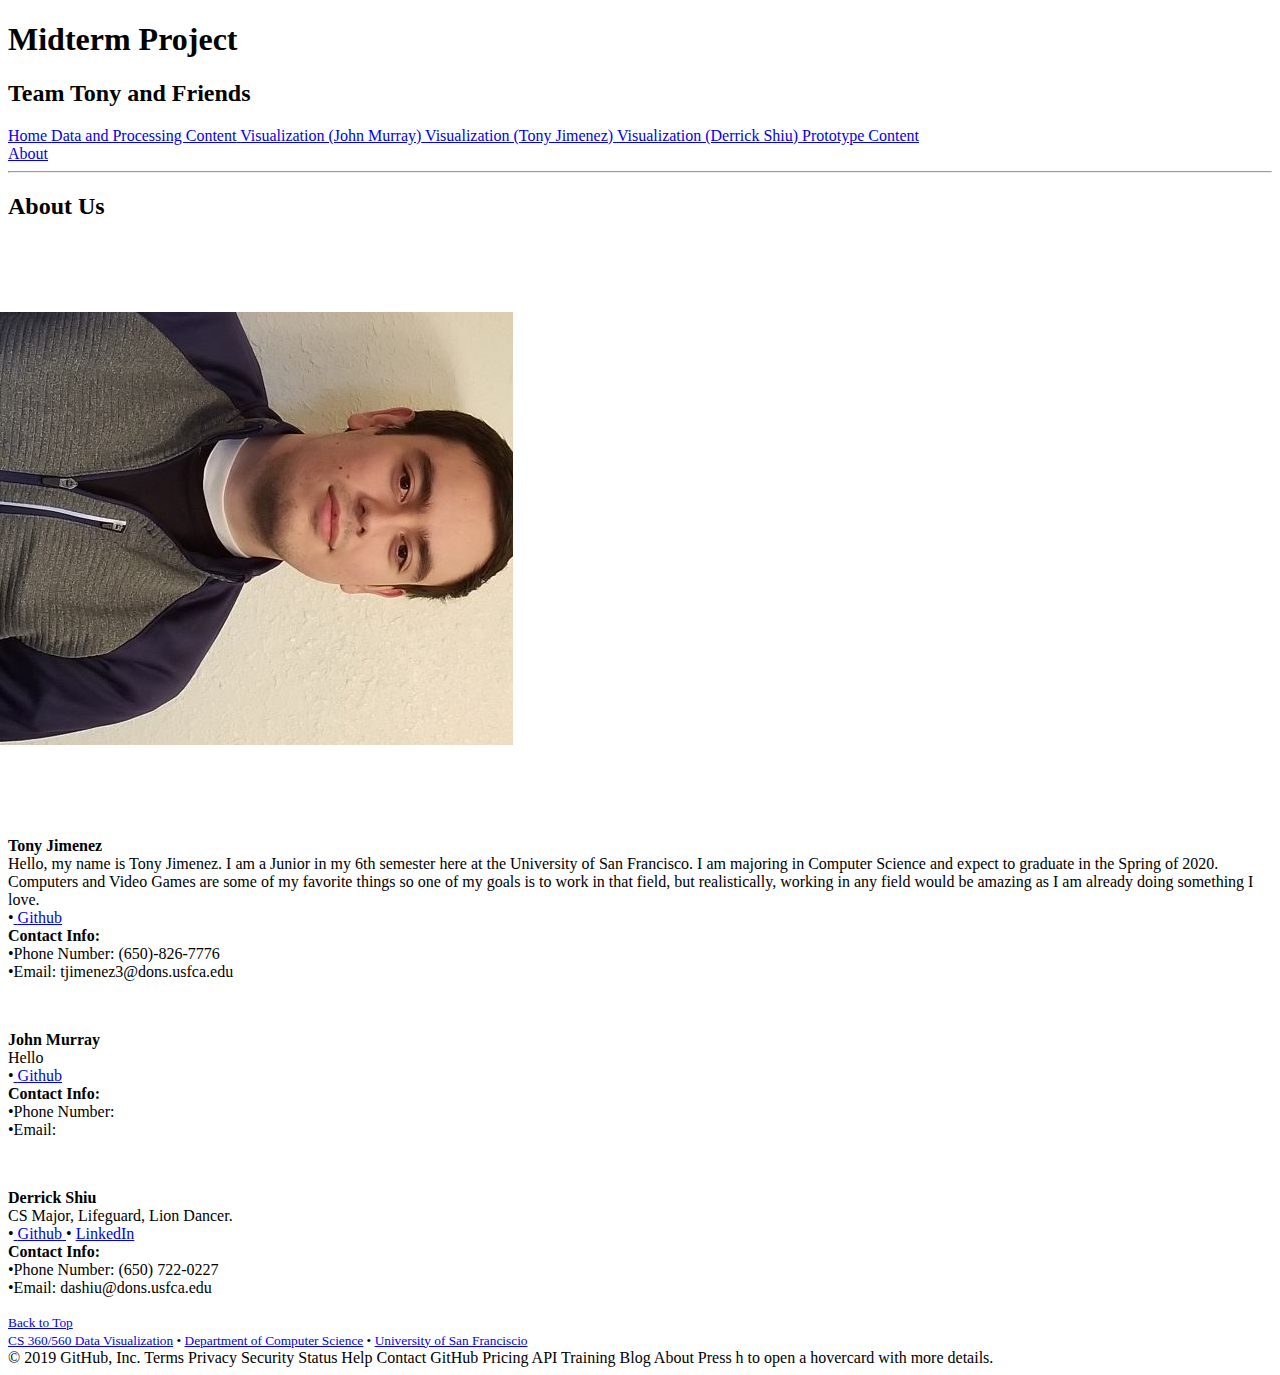
==== about.html @ 13356690 "Update about.html" ====
<!DOCTYPE html>
<html>

<!-- head -->
<head>
  <meta charset="utf-8">
  <meta name="viewport" content="width=device-width, initial-scale=1">

  <title>CS 360/560 Spring 2019</title>

  <!-- bulma 0.7.2 and font awesome v5.7.1 -->
  <link rel="stylesheet" href="https://cdnjs.cloudflare.com/ajax/libs/bulma/0.7.2/css/bulma.min.css" integrity="sha256-2pUeJf+y0ltRPSbKOeJh09ipQFYxUdct5nTY6GAXswA=" crossorigin="anonymous" />
  <link rel="stylesheet" href="https://use.fontawesome.com/releases/v5.7.1/css/all.css" integrity="sha384-fnmOCqbTlWIlj8LyTjo7mOUStjsKC4pOpQbqyi7RrhN7udi9RwhKkMHpvLbHG9Sr" crossorigin="anonymous">
</head>

<!-- body -->
<body>

  <!-- header -->
  <section class="hero is-primary is-bold">
    <!-- todo: change assignment and name -->
    <div class="hero-body">
      <div class="container">
        <h1 class="title">
          Midterm Project
        </h1>
        <h2 class="subtitle">
          Team Tony and Friends
        </h2>
      </div>
    </div>

    <!-- todo: change navigation as needed -->
    <div class="hero-foot">
      <div class="container">
        <nav class="navbar" role="navigation" aria-label="main navigation">

          <div class="navbar-brand">
            <a class="navbar-item" href="index.html">
              <span class="icon">
                <i class="fas fa-home"></i>
              </span>
              <span>Home</span>
            </a>

            <a class="navbar-item" href="data_processing.html">
              <span class="icon">
                <i class="fas fa-home"></i>
              </span>
              <span>Data and Processing Content</span>
            </a>


            <a class="navbar-item" href="visualization_john.html">
              <span class="icon">
                <i class="fas fa-home"></i>
              </span>
              <span>Visualization (John Murray)</span>
            </a>

            <a class="navbar-item" href="visualization_tony.html">
              <span class="icon">
                <i class="fas fa-home"></i>
              </span>
              <span>Visualization (Tony Jimenez)</span>
            </a>

            <a class="navbar-item" href="visualization_derrick.html">
              <span class="icon">
                <i class="fas fa-home"></i>
              </span>
              <span>Visualization (Derrick Shiu)</span>
            </a>

            <a class="navbar-item" href="prototype.html">
              <span class="icon">
                <i class="fas fa-home"></i>
              </span>
              <span>Prototype Content</span>
            </a>
          </div>

          <div class="navbar-end">

            <a class="navbar-item" href="about.html">
              <span class="icon">
                <i class="fas fa-info-circle"></i>
              </span>
              <span>About</span>
            </a>
          </div>

        </nav>
      </div>
    </div>
  </section>
  <!-- separator between sections -->
  <hr class="container">
  <!-- about section -->
  <!-- todo: can fill in, or link to an about page you use for all assignments -->
  <section class="section">
    <div class="container content">
      <h2 id="about">
        About Us
      </h2>

      <div class="media">
        <div class="media-left">
          <p class="image is-128x128">
            <!-- todo: replace with your profile image -->
            <img src="me.jpg" style="transform:rotate(90deg);">
          </p>
        </div>

        <div class="media-content">
            <p>
              <!-- todo: replace with your information -->
              <strong>Tony Jimenez</strong>
              <br/>
              Hello, my name is Tony Jimenez. I am a Junior in my 6th 
              semester here at the University of San Francisco. I am majoring in Computer Science and expect 
              to graduate in the Spring of 2020. Computers and Video Games are some of my 
              favorite things so one of my goals is to work in that field, but realistically, working in any field would be amazing as I am already doing something I love.
              <br/>
              <!-- find brand icons at: https://fontawesome.com/icons?d=gallery&s=brands&m=free -->
              &bullet;<a href="https://github.com/Tjimenez3">
                <span class="fab fa-github"></span>
                <span>Github</span>
              </a>
              <br><b>Contact Info:</b>
                <br>&bullet;Phone Number:  (650)-826-7776
                <br>&bullet;Email:  tjimenez3@dons.usfca.edu
            </p>

        </div>
      </div>

      <div class="media">
        <div class="media-left">
          <p class="image is-128x128">
            <!-- todo: replace with your profile image -->
            <img src="" >
          </p>
        </div>

        <div class="media-content">
            <p>
              <!-- todo: replace with your information -->
              <strong>John Murray</strong>
              <br/>
              Hello
              <br/>
              <!-- find brand icons at: https://fontawesome.com/icons?d=gallery&s=brands&m=free -->
              &bullet;<a href="https://github.com">
                <span class="fab fa-github"></span>
                <span>Github</span>
              </a>
              <br><b>Contact Info:</b>
                <br>&bullet;Phone Number:  
                <br>&bullet;Email:  
            </p>

        </div>
      </div>
      <div class="media">
        <div class="media-left">
          <p class="image is-128x128">
            <!-- todo: replace with your profile image -->
            <img src="" >
          </p>
        </div>

        <div class="media-content">
            <p>
              <!-- todo: replace with your information -->
              <strong>Derrick Shiu</strong>
              <br/>
              CS Major, Lifeguard, Lion Dancer.
              <br/>
              <!-- find brand icons at: https://fontawesome.com/icons?d=gallery&s=brands&m=free -->
              &bullet;<a href="https://github.com/dashiu/">
                <span class="fab fa-github"></span>
                <span>Github</span>
              </a>
              &bullet;
              <a href="https://www.linkedin.com/in/derrick-shiu-663748171/">
                <span class="fab fa-linkedin"></span>
                <span>LinkedIn</span>
              </a>
              <br><b>Contact Info:</b>
                <br>&bullet;Phone Number:  (650) 722-0227
                <br>&bullet;Email:  dashiu@dons.usfca.edu
            </p>

        </div>
      </div>

    </div>
  </section>

  <!-- footer -->
  <footer class="footer">
    <div class="content has-text-centered">
      <small>
        <a href="#top">
          <span class="fas fa-arrow-up"></span>
          <span>Back to Top</span>
        </a>
        <br/>
        <a href="/">CS 360/560 Data Visualization</a>
        &bullet;
        <a href="https://myusf.usfca.edu/arts-sciences/computer-science">Department of Computer Science</a>
        &bullet;
        <a href="https://www.usfca.edu/">University of San Franciscio</a>
      </small>
    </div>
  </footer>

<!-- end body and html -->
</body>
</html>
© 2019 GitHub, Inc.
Terms
Privacy
Security
Status
Help
Contact GitHub
Pricing
API
Training
Blog
About
Press h to open a hovercard with more details.
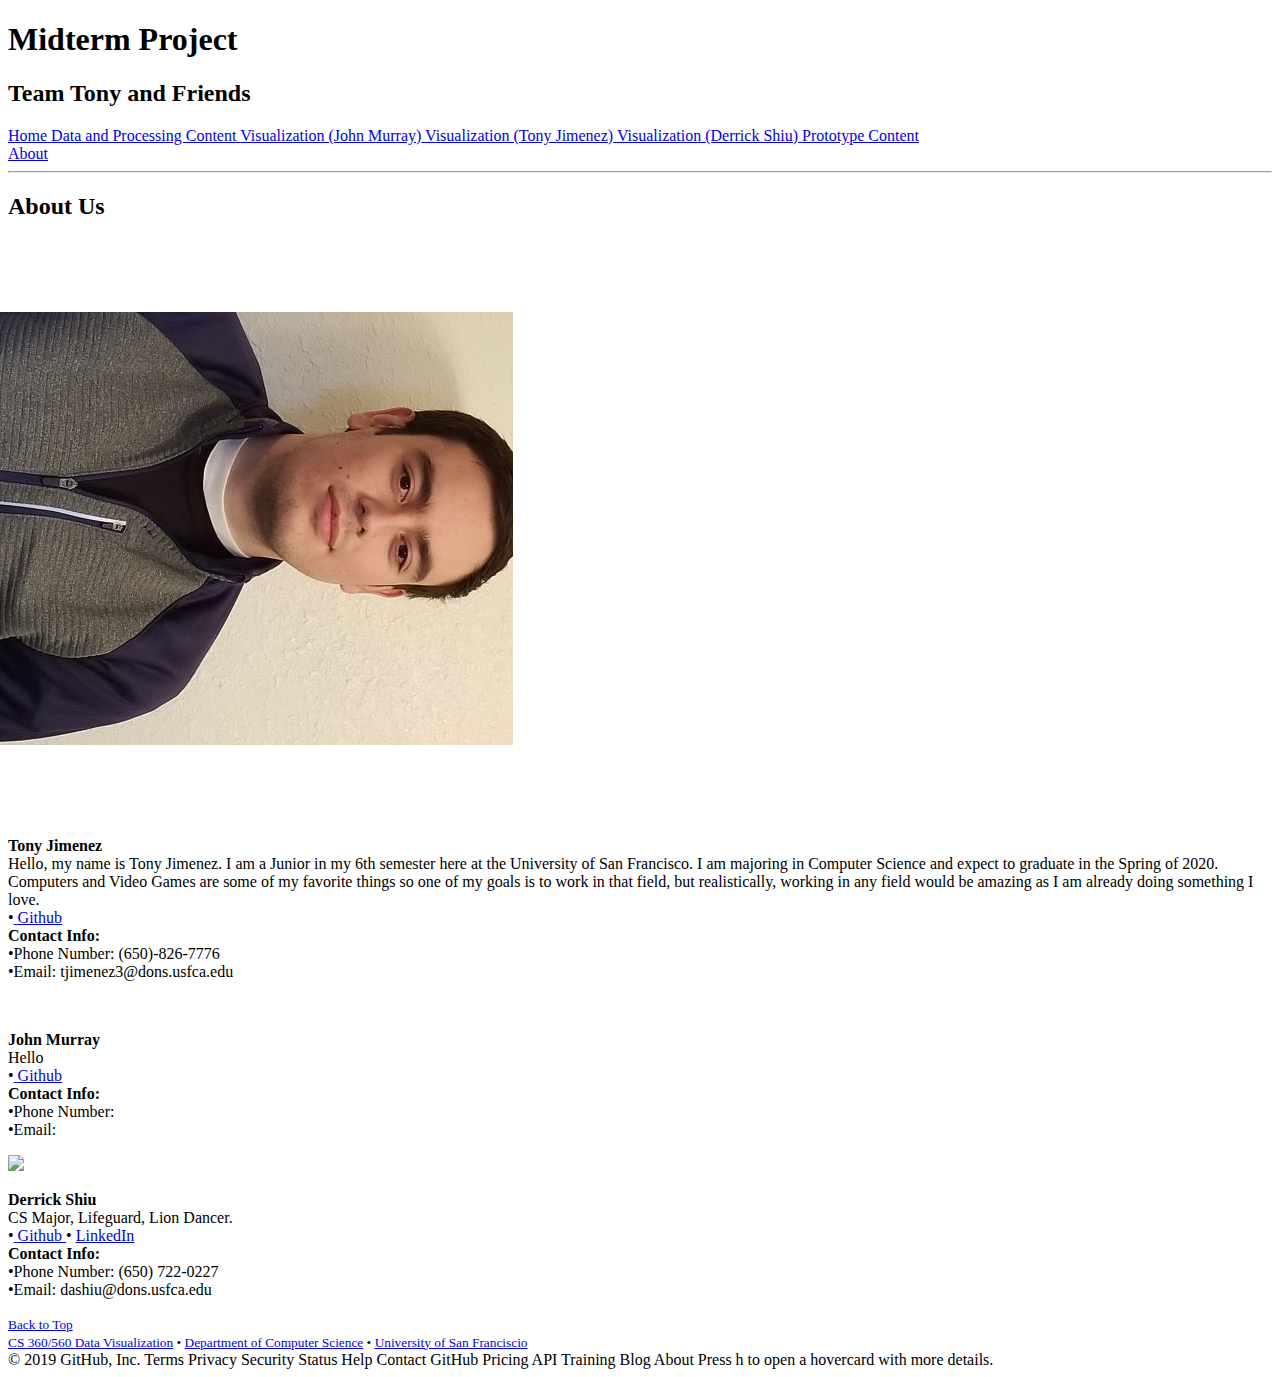
==== commit 2252aa5e: "Update about.html" ====
--- a/about.html
+++ b/about.html
@@ -166,7 +166,7 @@
         <div class="media-left">
           <p class="image is-128x128">
             <!-- todo: replace with your profile image -->
-            <img src="" >
+            <img src="https://scontent-sjc3-1.xx.fbcdn.net/v/t1.0-9/28467645_1544087655640651_3662163967019089818_n.jpg?_nc_cat=103&_nc_ht=scontent-sjc3-1.xx&oh=5f01aa3e77094a9a623c8a05fce0cb45&oe=5CF0D231">
           </p>
         </div>
 
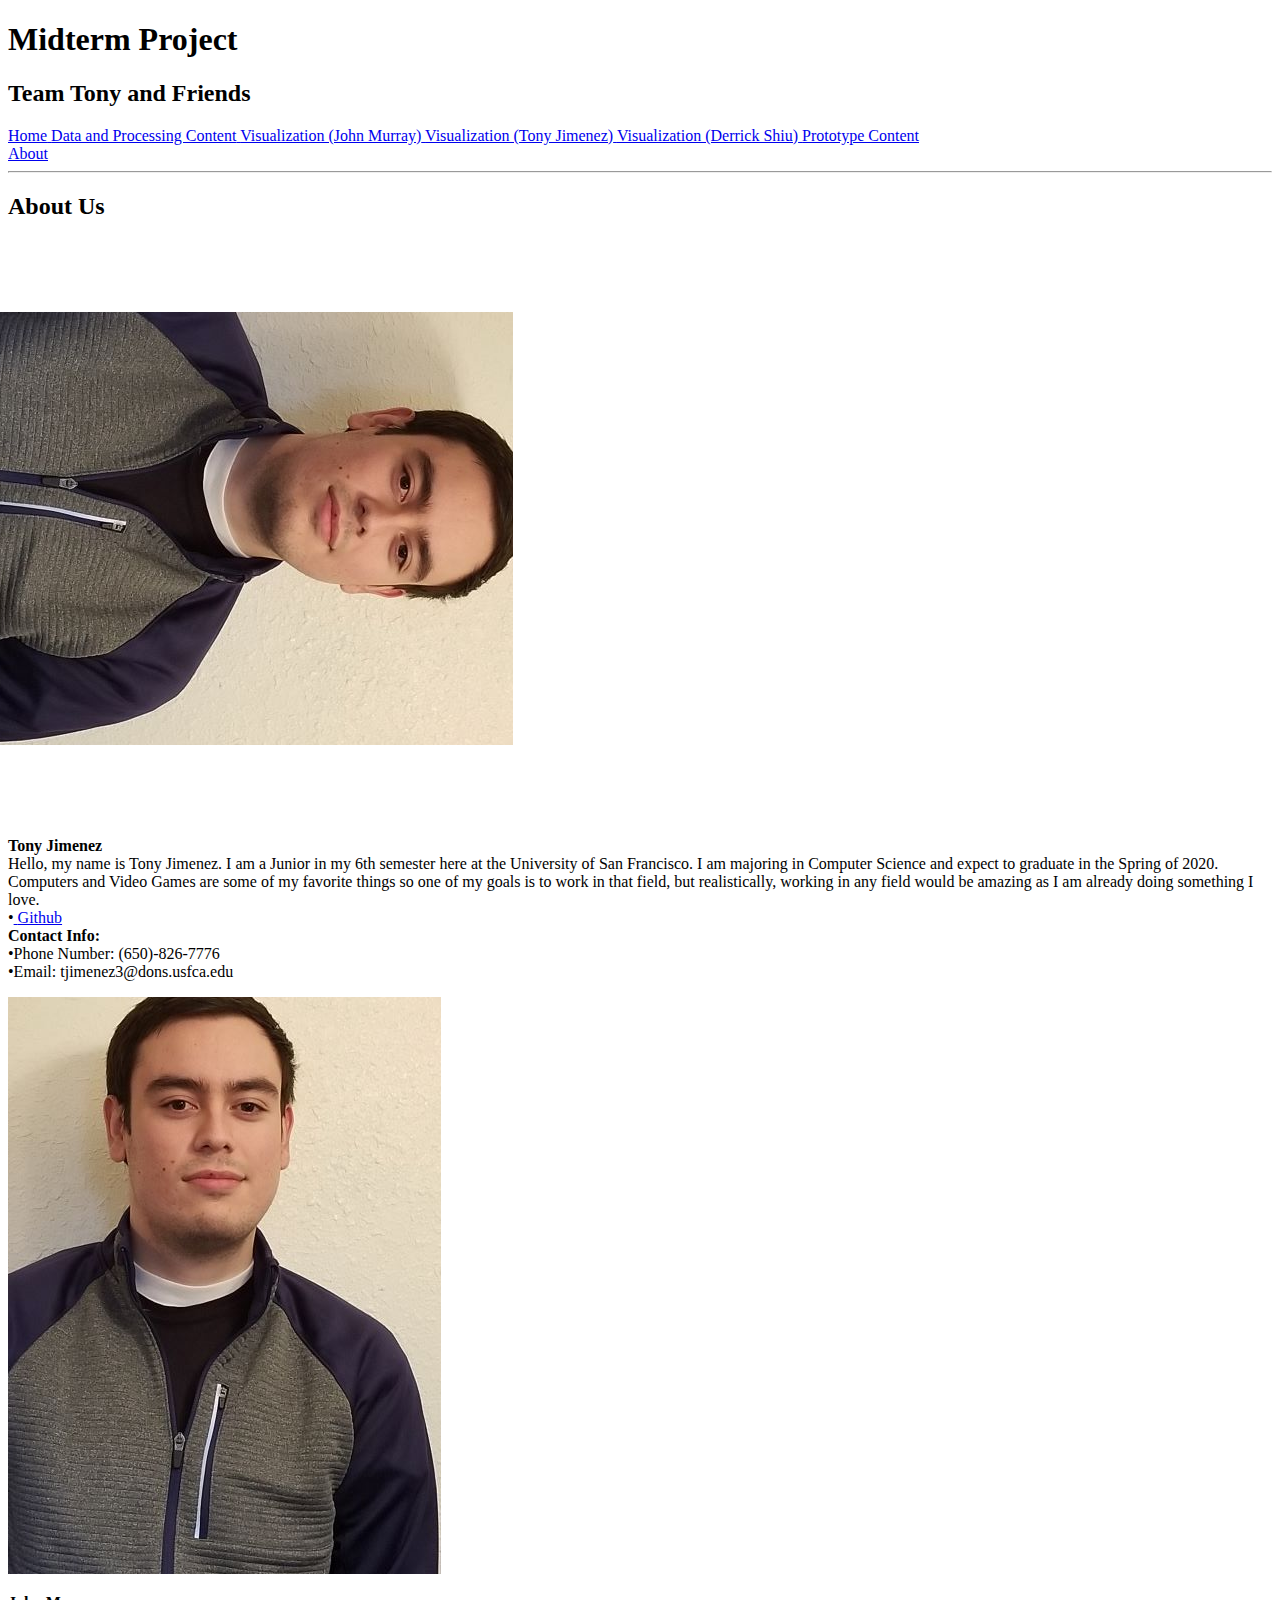
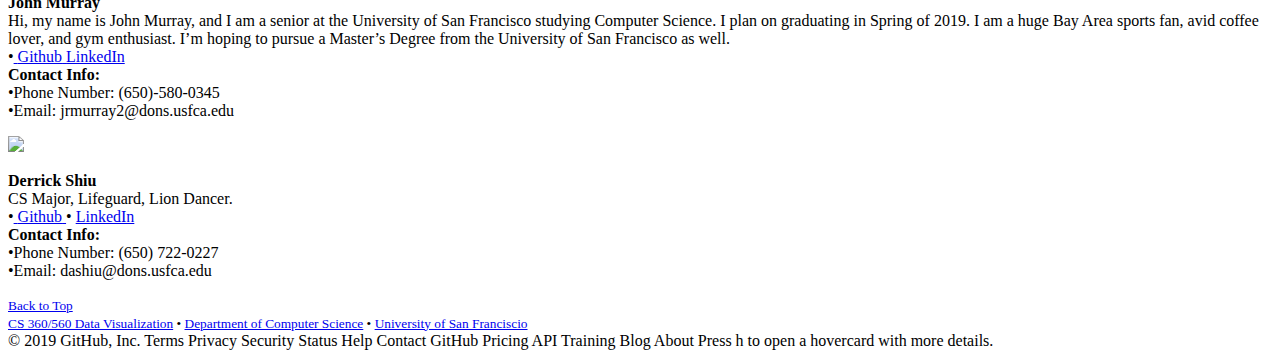
==== commit 889da4bb: "Update about.html" ====
--- a/about.html
+++ b/about.html
@@ -139,7 +139,7 @@
         <div class="media-left">
           <p class="image is-128x128">
             <!-- todo: replace with your profile image -->
-            <img src="" >
+            <img src="me.jpg" >
           </p>
         </div>
 
@@ -148,16 +148,20 @@
               <!-- todo: replace with your information -->
               <strong>John Murray</strong>
               <br/>
-              Hello
+              Hi, my name is John Murray, and I am a senior at the University of San Francisco studying Computer Science. I plan on graduating in Spring of 2019. I am a huge Bay Area sports fan, avid coffee lover, and gym enthusiast. I’m hoping to pursue a Master’s Degree from the University of San Francisco as well. 
               <br/>
               <!-- find brand icons at: https://fontawesome.com/icons?d=gallery&s=brands&m=free -->
-              &bullet;<a href="https://github.com">
+              &bullet;<a href="https://github.com/johnrmurray">
                 <span class="fab fa-github"></span>
                 <span>Github</span>
               </a>
+              <a href="https://www.linkedin.com/in/john-murray-61b576178/">
+                <span class="fab fa-linkedin"></span>
+                <span>LinkedIn</span>
+              </a>
               <br><b>Contact Info:</b>
-                <br>&bullet;Phone Number:  
-                <br>&bullet;Email:  
+                <br>&bullet;Phone Number:  (650)-580-0345
+                <br>&bullet;Email:  jrmurray2@dons.usfca.edu
             </p>
 
         </div>
@@ -231,4 +235,4 @@
 Training
 Blog
 About
-Press h to open a hovercard with more details.+Press h to open a hovercard with more details.
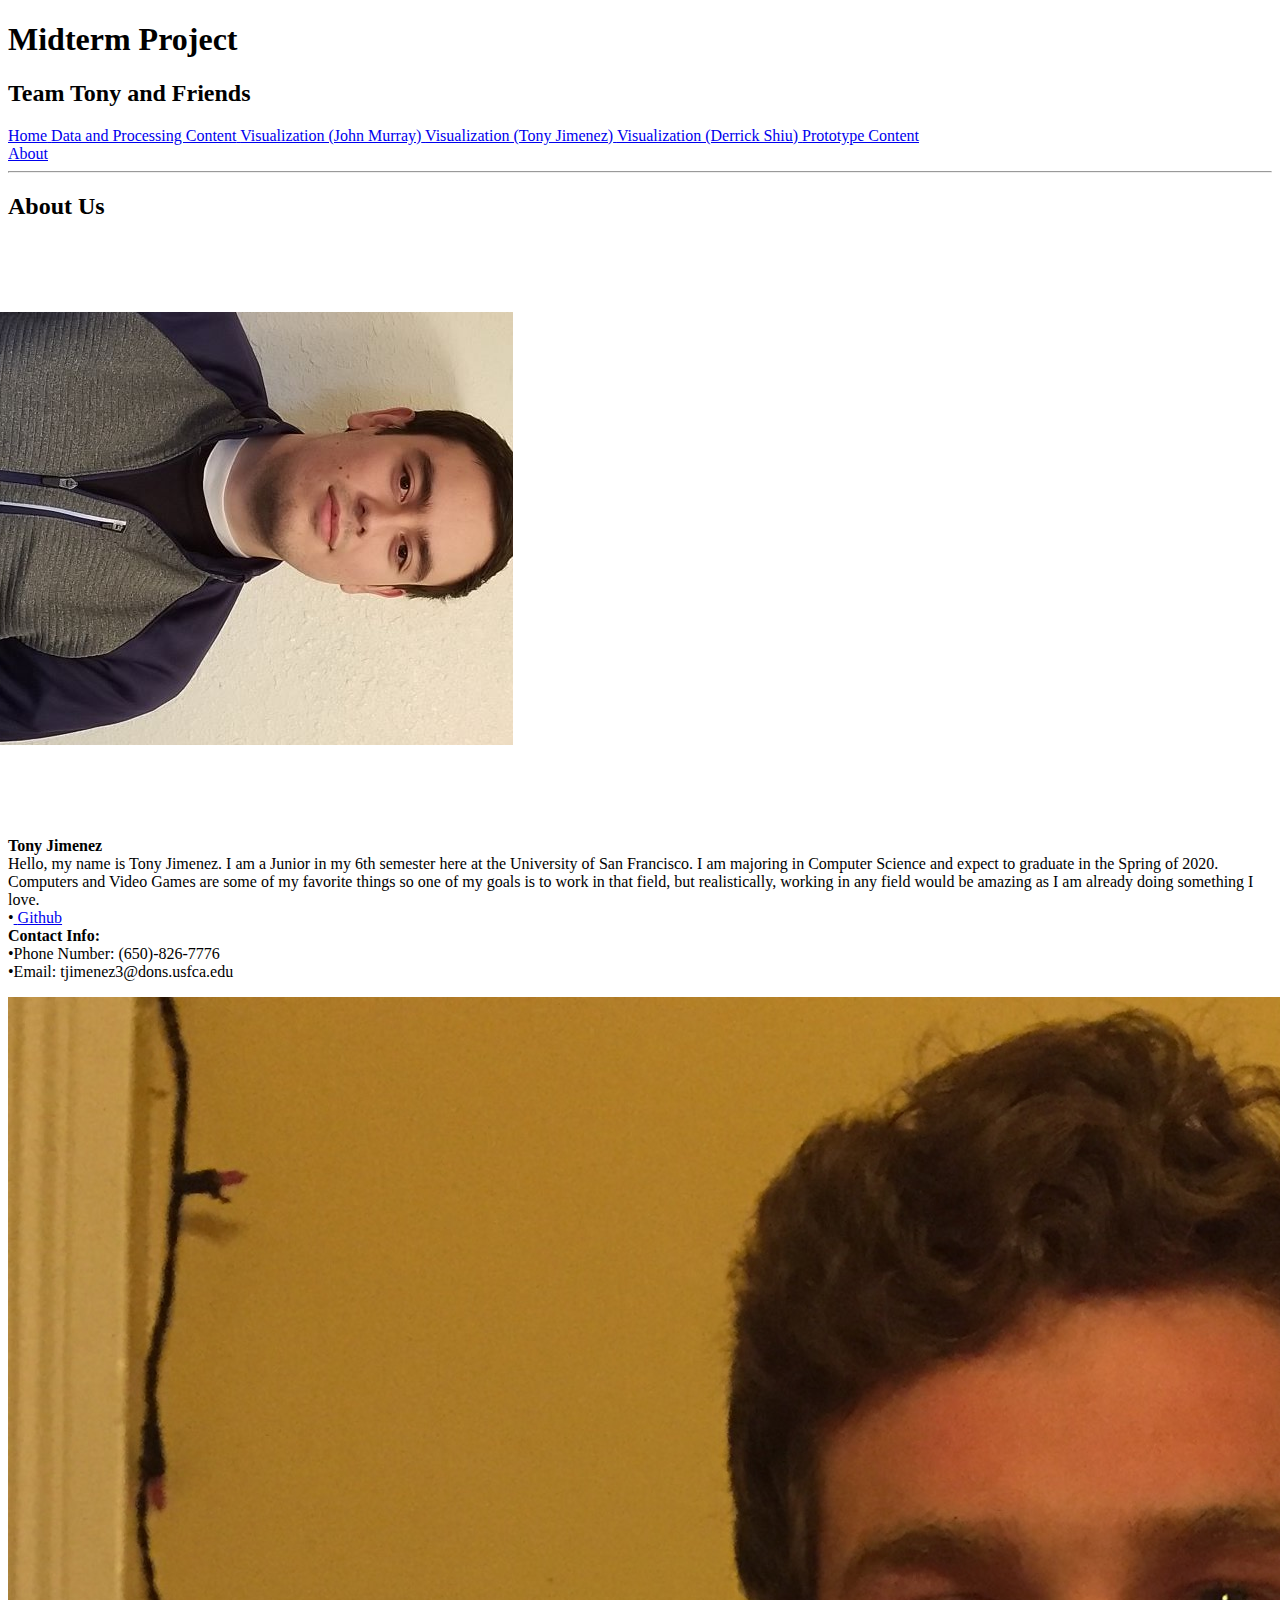
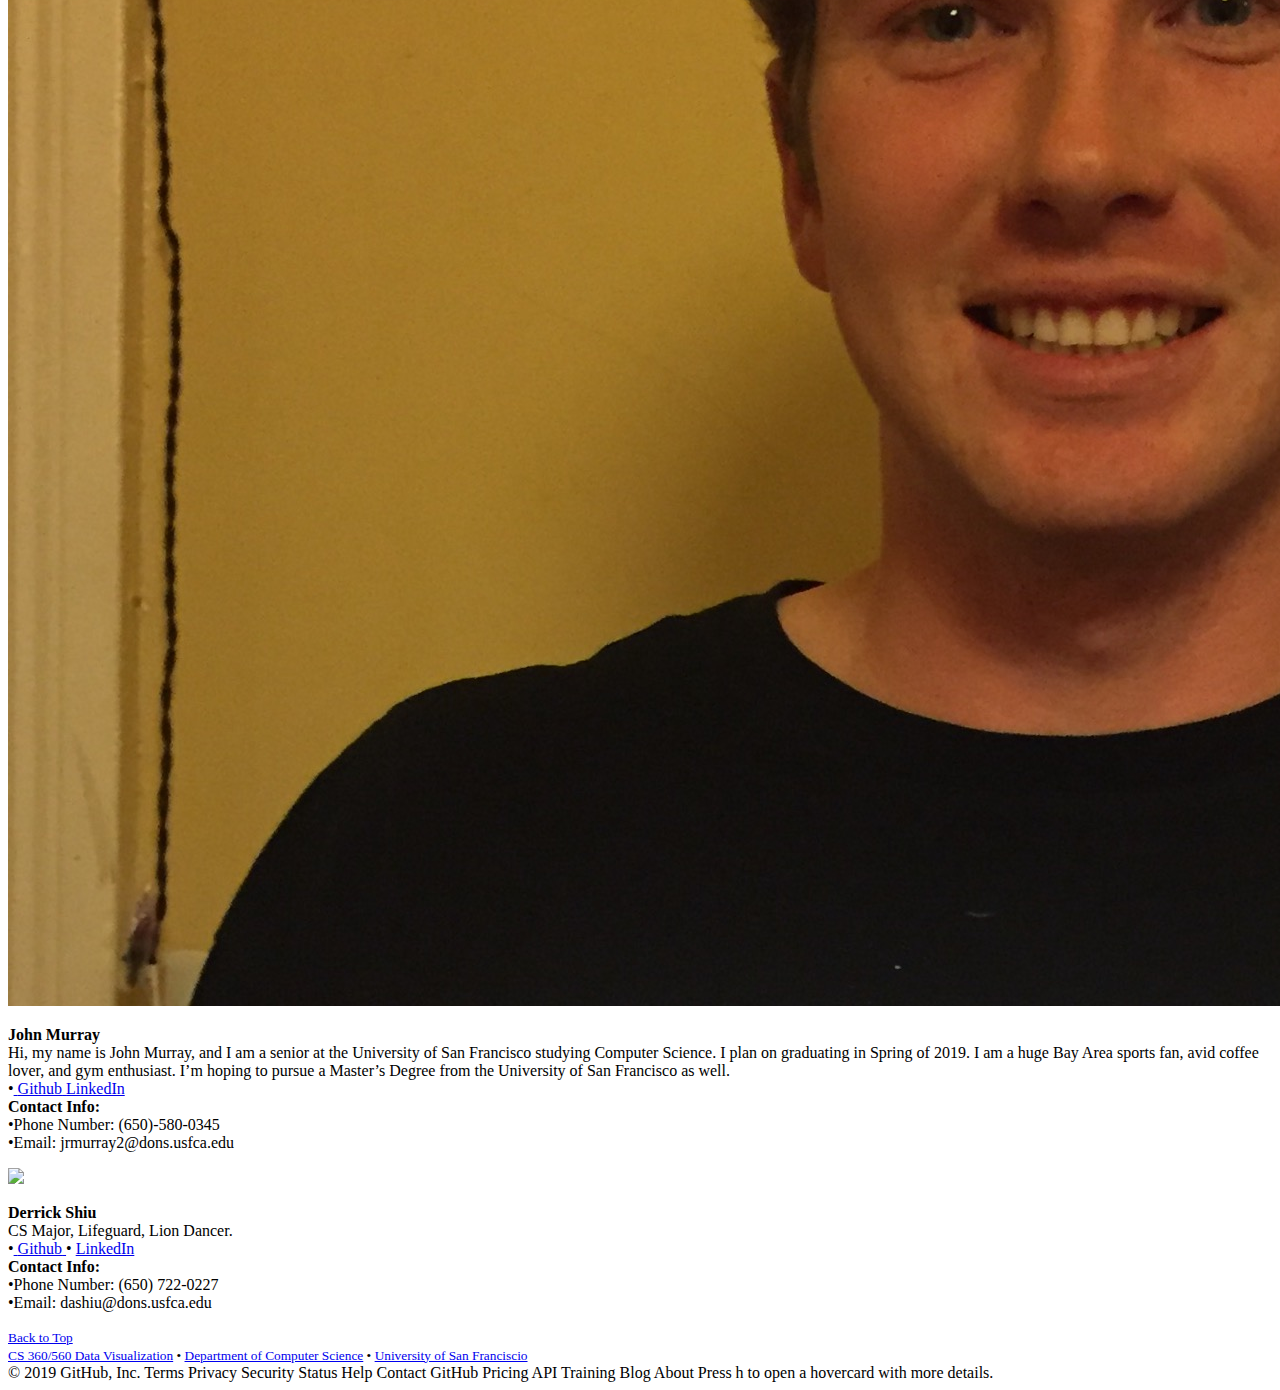
==== commit 6ef5af3d: "Update about.html" ====
--- a/about.html
+++ b/about.html
@@ -139,7 +139,7 @@
         <div class="media-left">
           <p class="image is-128x128">
             <!-- todo: replace with your profile image -->
-            <img src="me.jpg" >
+            <img src="me2.jpg" >
           </p>
         </div>
 
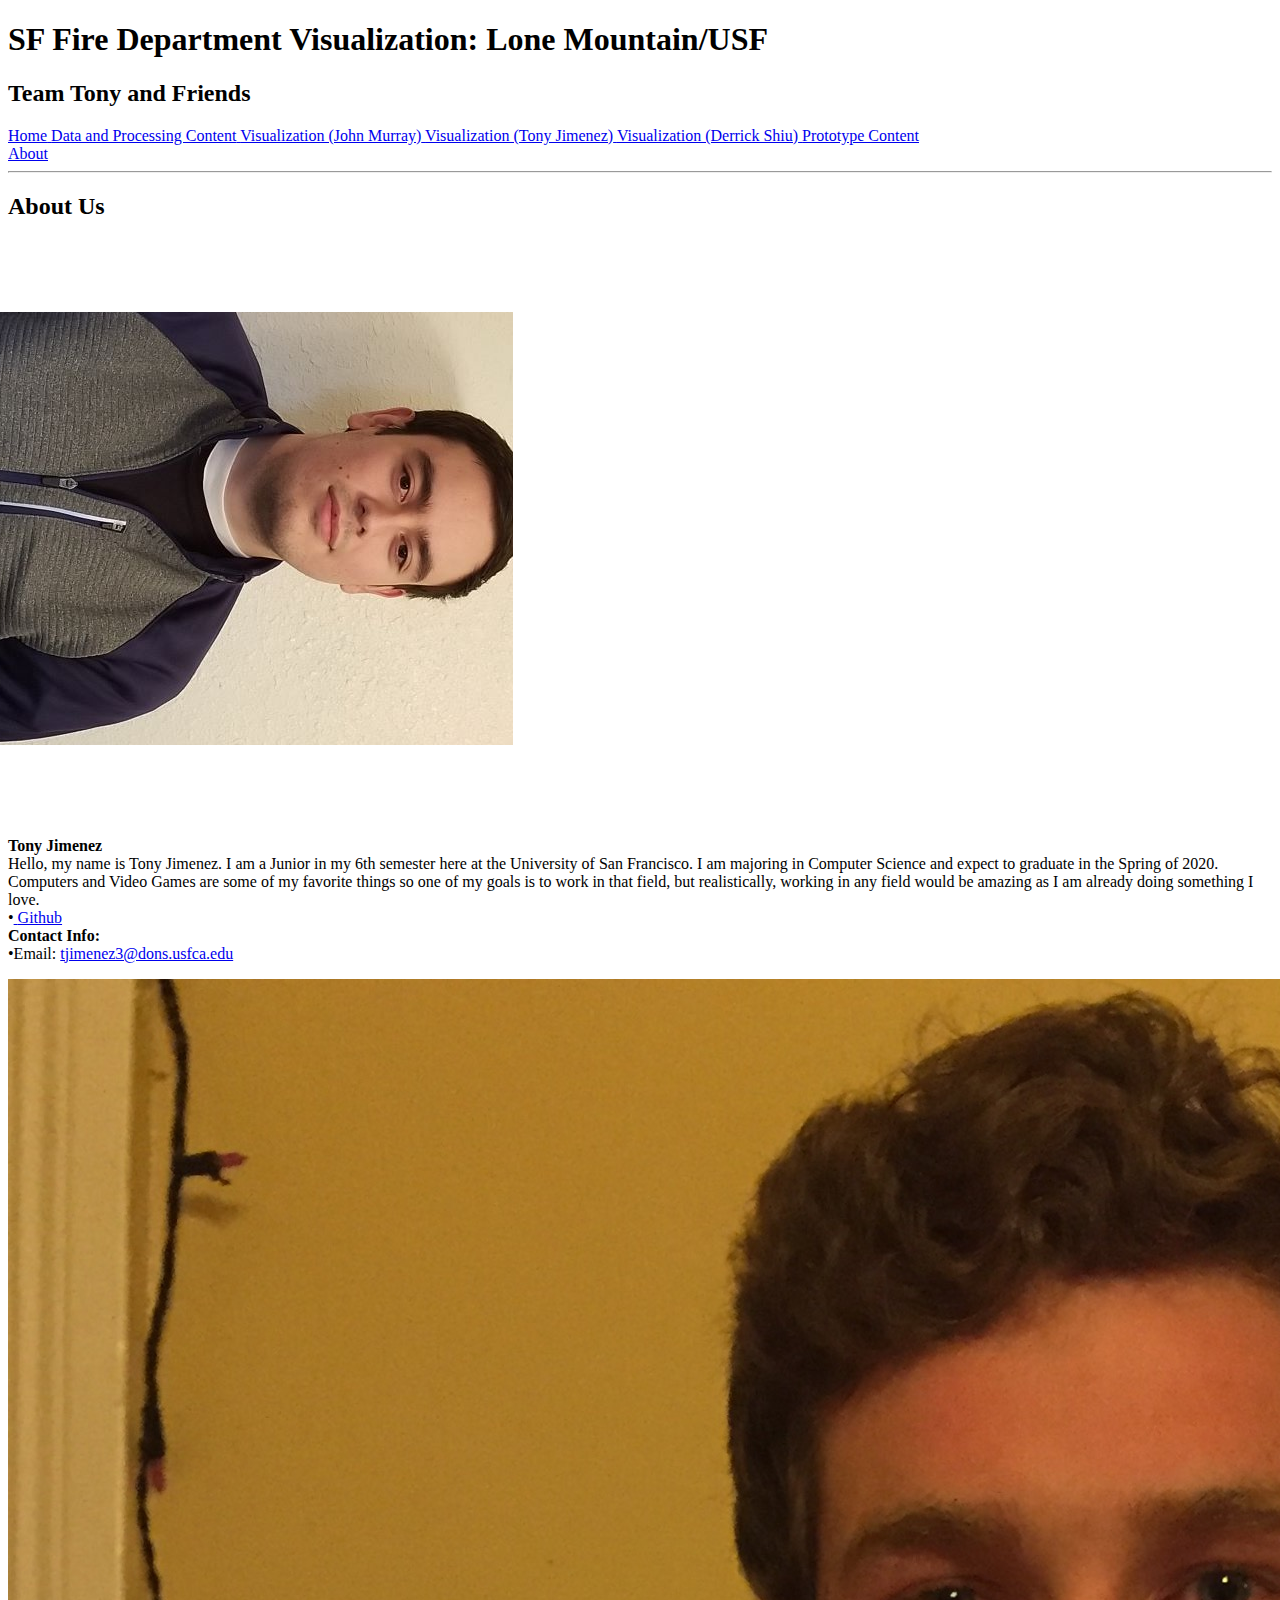
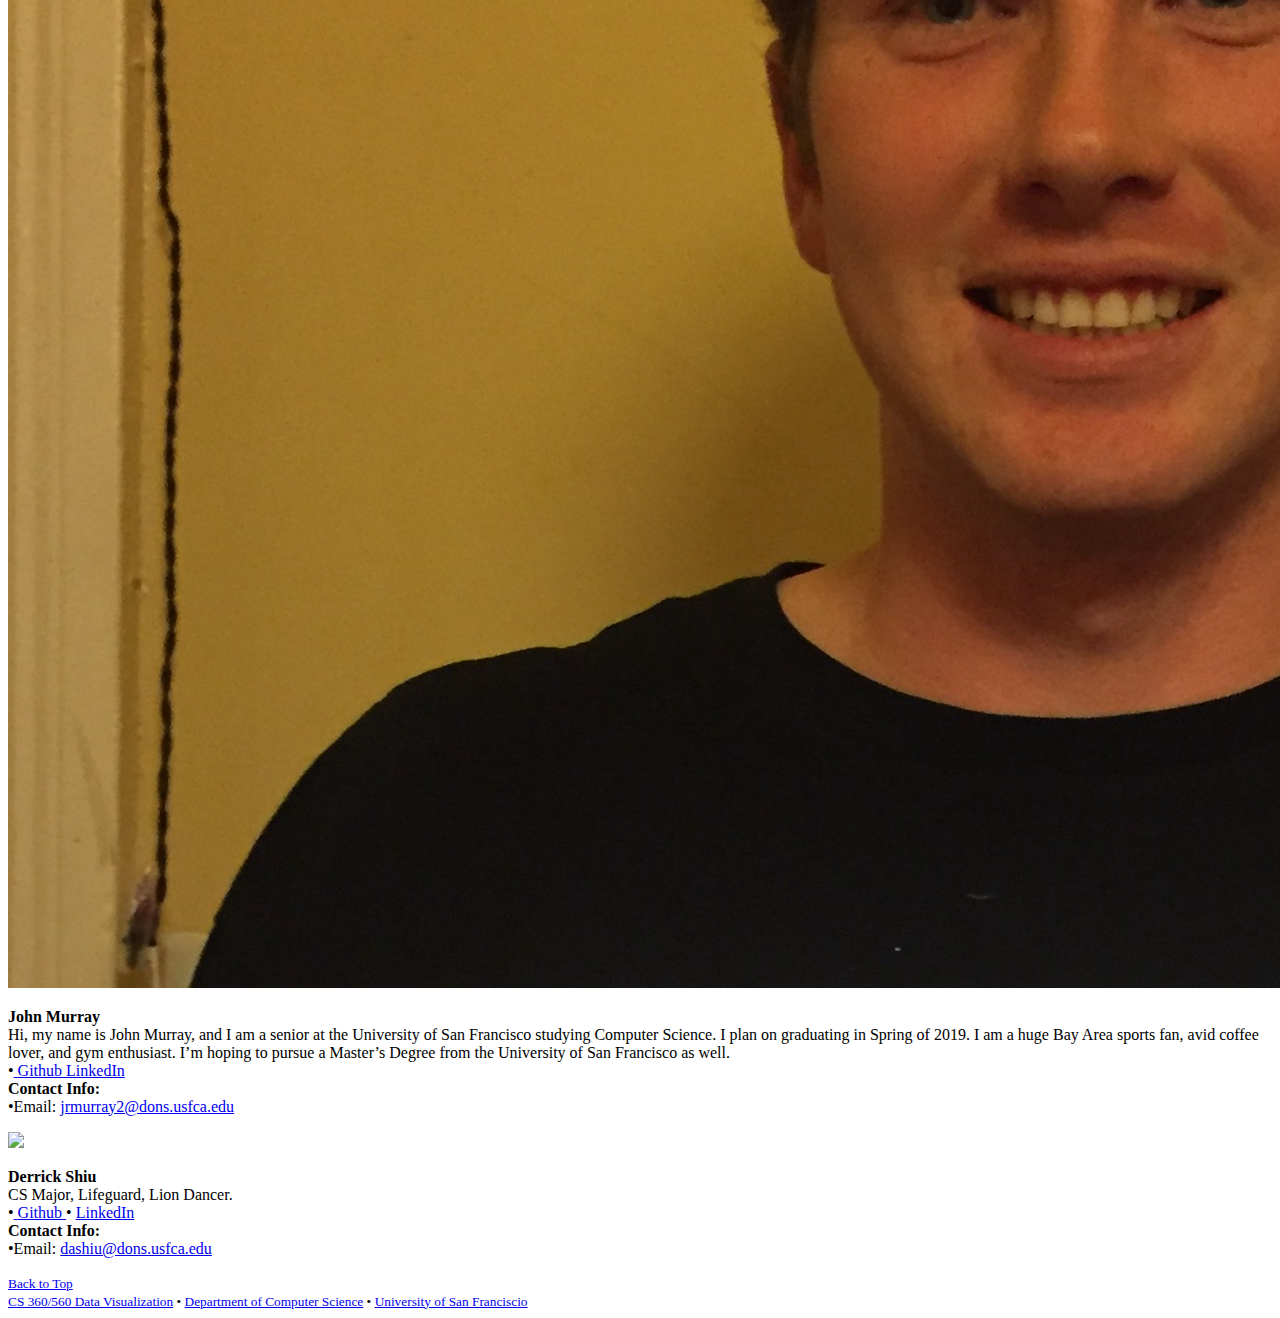
==== commit 06db7a04: "Update about.html" ====
--- a/about.html
+++ b/about.html
@@ -22,7 +22,7 @@
     <div class="hero-body">
       <div class="container">
         <h1 class="title">
-          Midterm Project
+          SF Fire Department Visualization: Lone Mountain/USF
         </h1>
         <h2 class="subtitle">
           Team Tony and Friends
@@ -128,8 +128,8 @@
                 <span>Github</span>
               </a>
               <br><b>Contact Info:</b>
-                <br>&bullet;Phone Number:  (650)-826-7776
-                <br>&bullet;Email:  tjimenez3@dons.usfca.edu
+                <br>&bullet;Email:  <a href="tjimenez3@dons.usfca.edu">tjimenez3@dons.usfca.edu 
+                </a> 
             </p>
 
         </div>
@@ -160,8 +160,9 @@
                 <span>LinkedIn</span>
               </a>
               <br><b>Contact Info:</b>
-                <br>&bullet;Phone Number:  (650)-580-0345
-                <br>&bullet;Email:  jrmurray2@dons.usfca.edu
+                <br>&bullet;Email:  
+                <a href="mailto:jrmurray2@dons.usfca.edu">jrmurray2@dons.usfca.edu 
+                </a> 
             </p>
 
         </div>
@@ -192,8 +193,9 @@
                 <span>LinkedIn</span>
               </a>
               <br><b>Contact Info:</b>
-                <br>&bullet;Phone Number:  (650) 722-0227
-                <br>&bullet;Email:  dashiu@dons.usfca.edu
+                <br>&bullet;Email:
+                <a href="mailto:dashiu@dons.usfca.edu">dashiu@dons.usfca.edu 
+                </a>  
             </p>
 
         </div>
@@ -223,16 +225,3 @@
 <!-- end body and html -->
 </body>
 </html>
-© 2019 GitHub, Inc.
-Terms
-Privacy
-Security
-Status
-Help
-Contact GitHub
-Pricing
-API
-Training
-Blog
-About
-Press h to open a hovercard with more details.
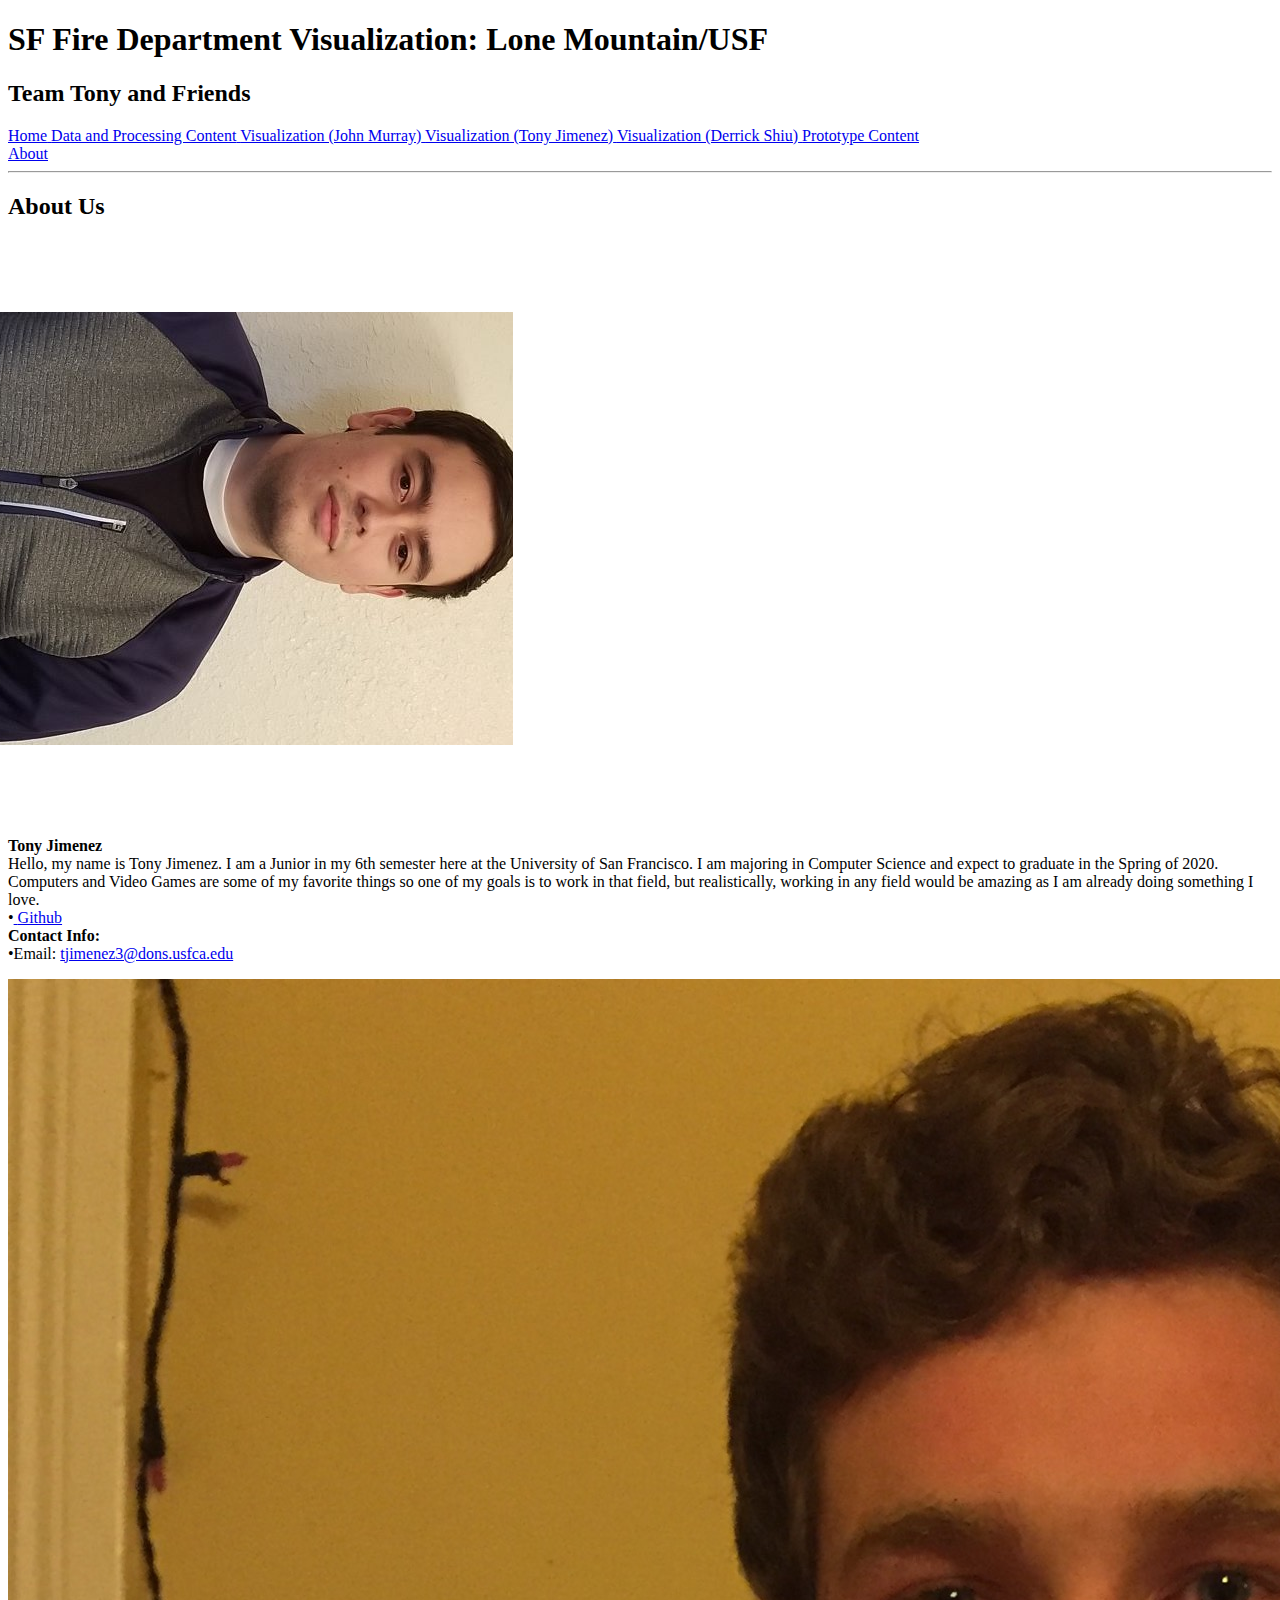
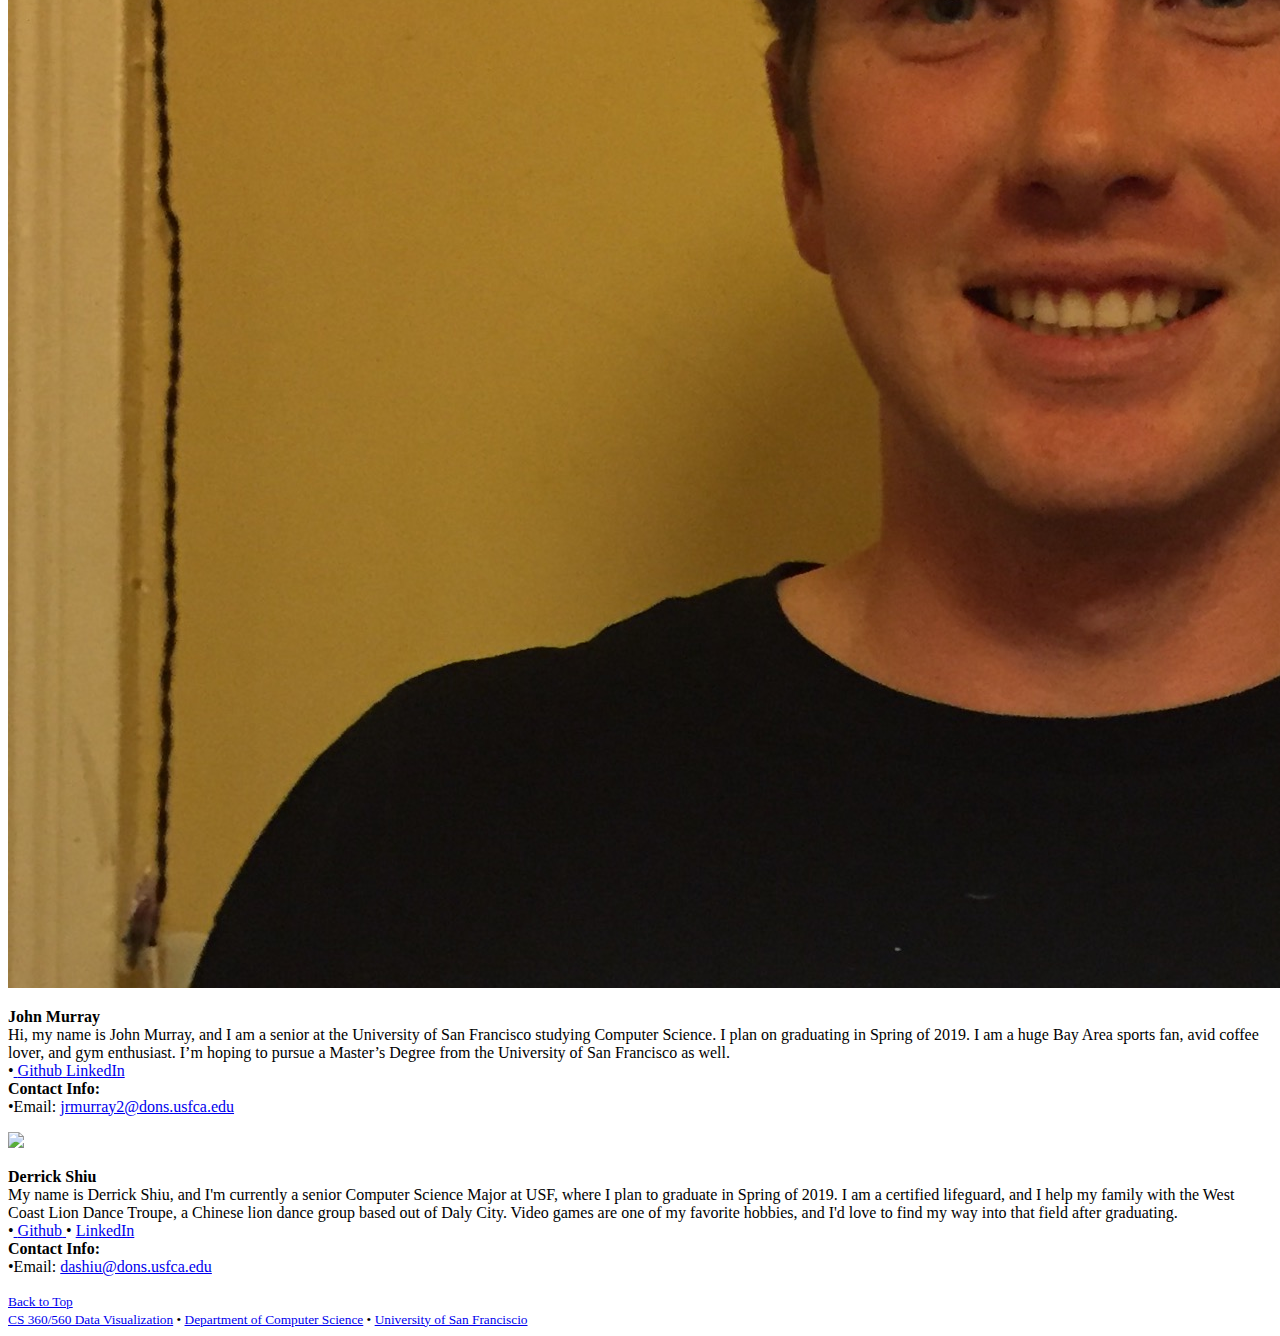
==== commit ac74ca5d: "Update about.html" ====
--- a/about.html
+++ b/about.html
@@ -180,7 +180,7 @@
               <!-- todo: replace with your information -->
               <strong>Derrick Shiu</strong>
               <br/>
-              CS Major, Lifeguard, Lion Dancer.
+              My name is Derrick Shiu, and I'm currently a senior Computer Science Major at USF, where I plan to graduate in Spring of 2019. I am a certified lifeguard, and I help my family with the West Coast Lion Dance Troupe, a Chinese lion dance group based out of Daly City. Video games are one of my favorite hobbies, and I'd love to find my way into that field after graduating.
               <br/>
               <!-- find brand icons at: https://fontawesome.com/icons?d=gallery&s=brands&m=free -->
               &bullet;<a href="https://github.com/dashiu/">
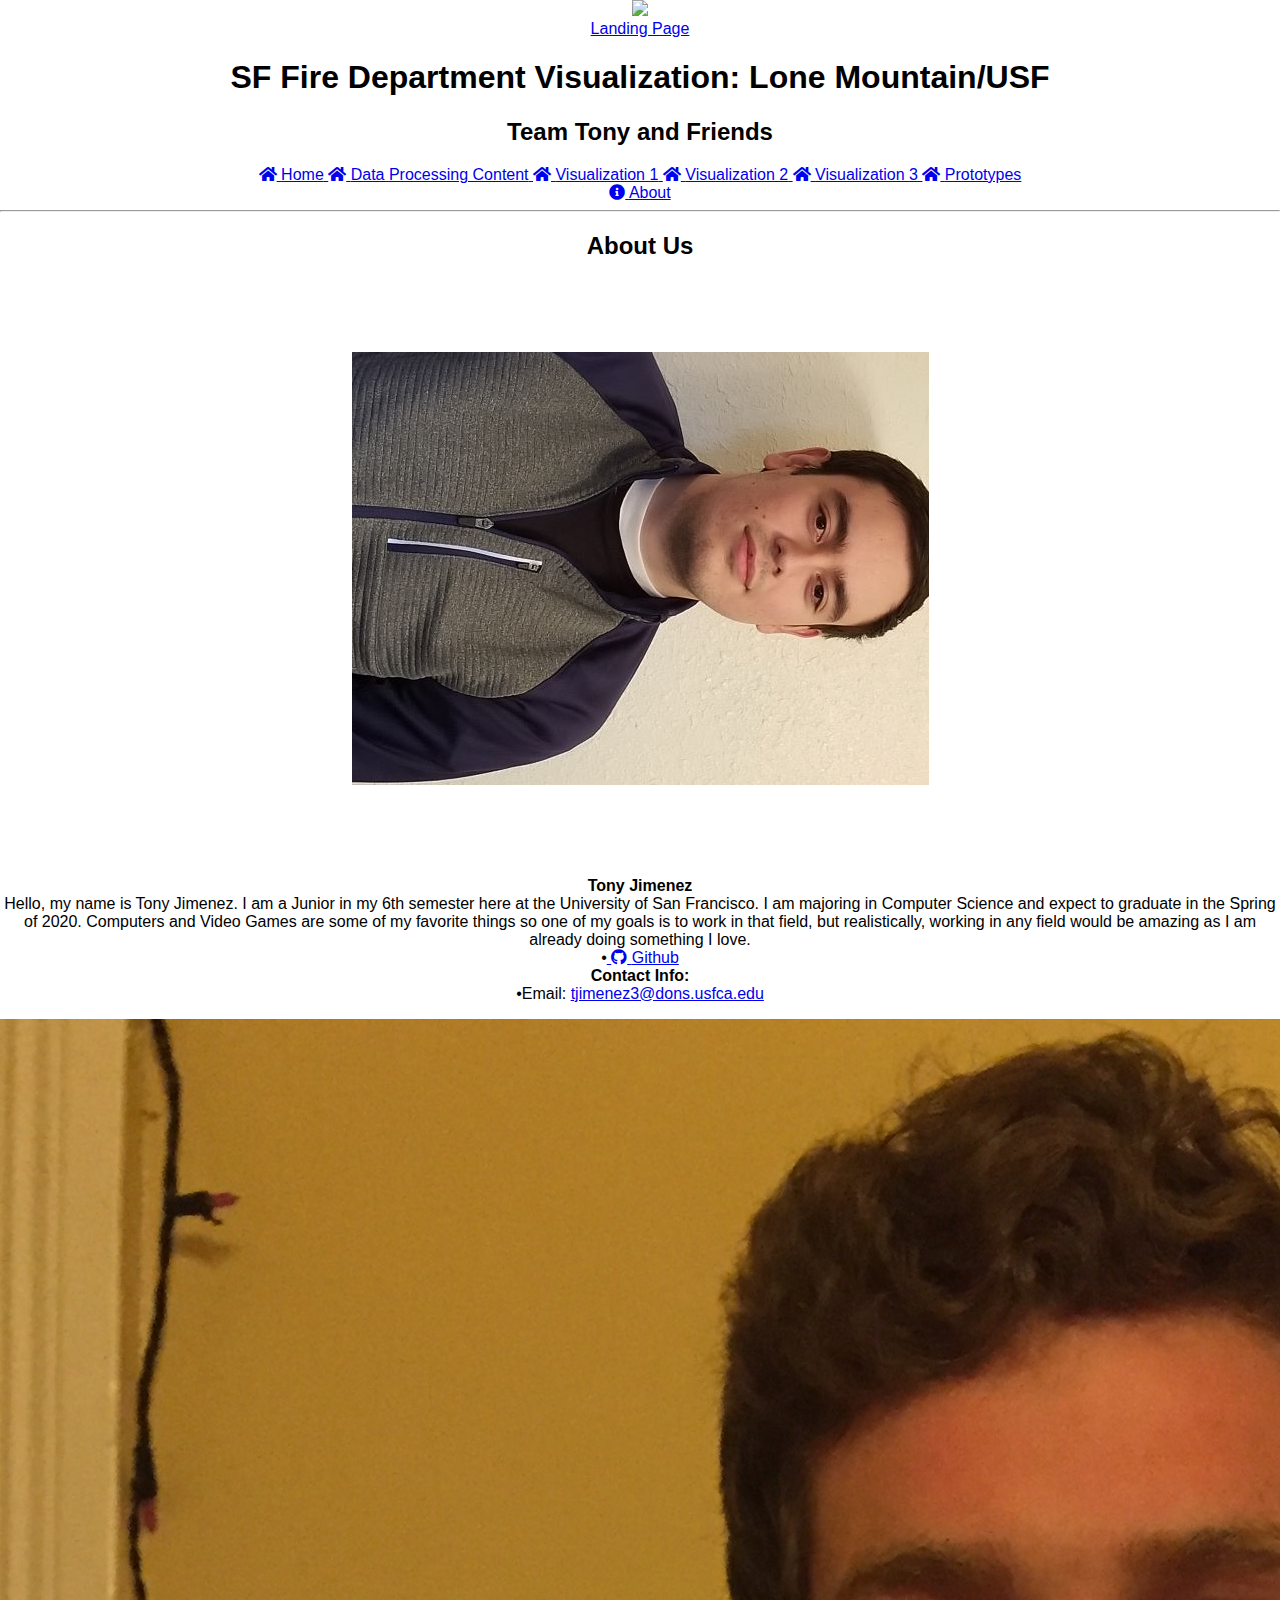
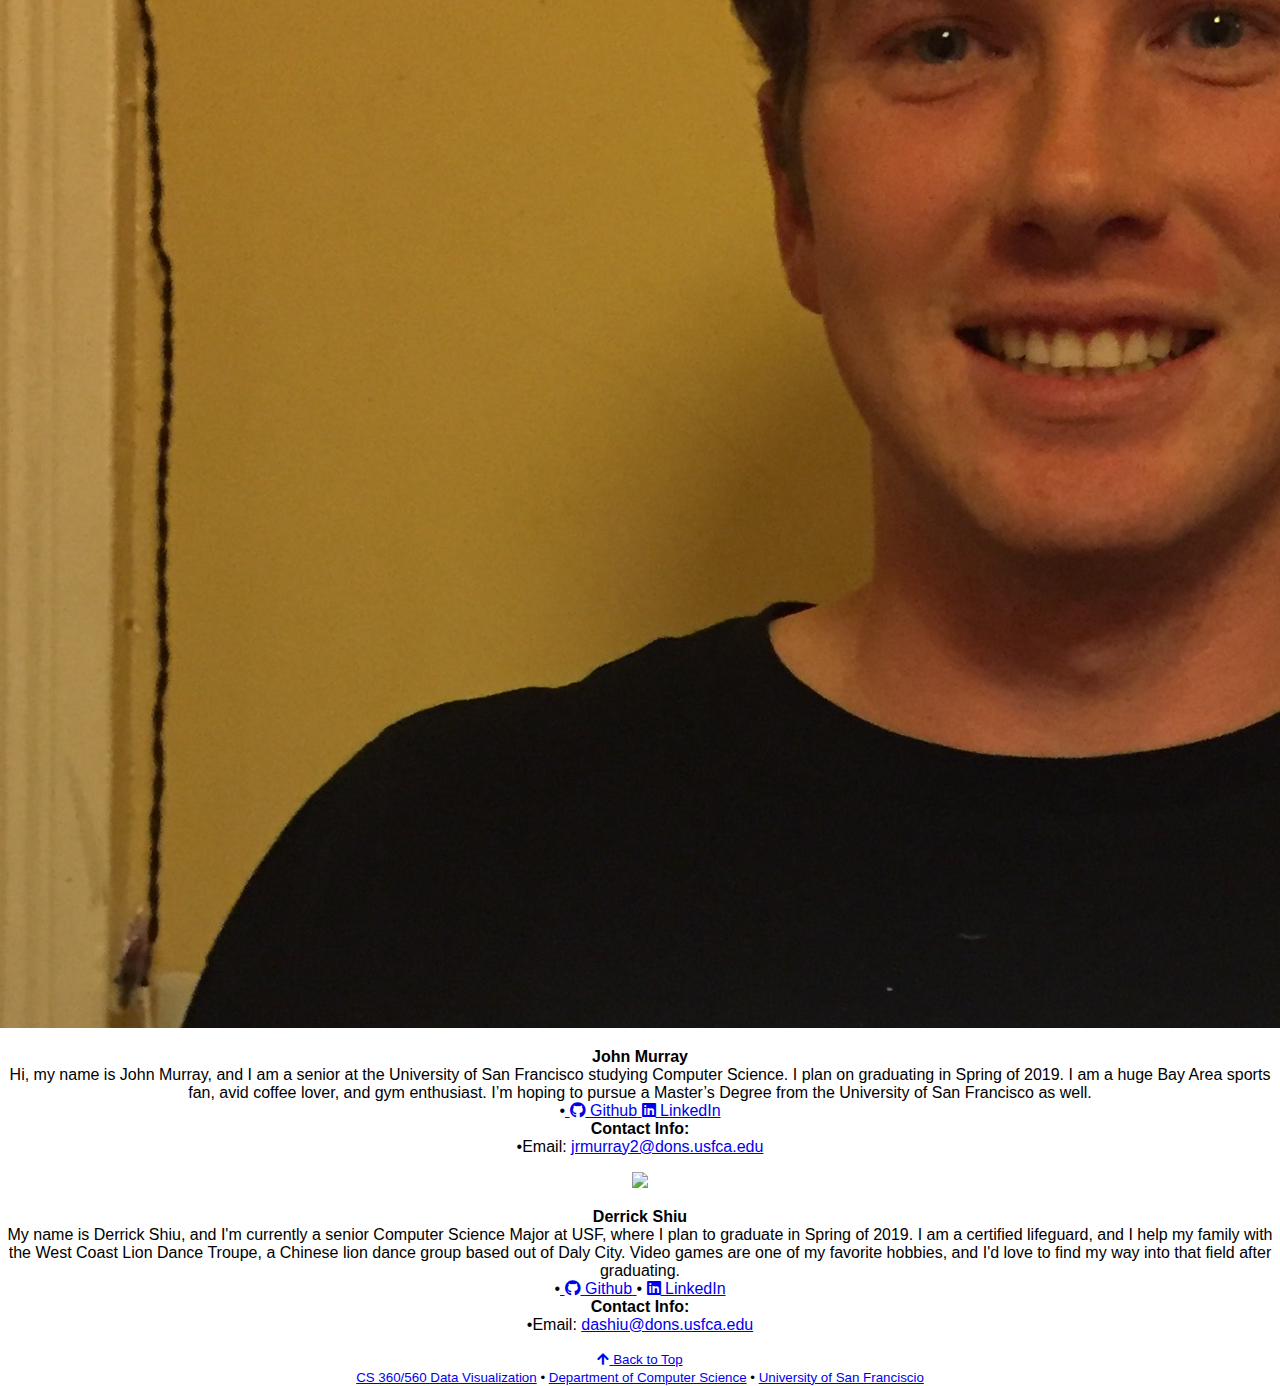
==== commit 11457b71: "Add files via upload" ====
--- a/about.html
+++ b/about.html
@@ -2,22 +2,41 @@
 <html>
 
 <!-- head -->
-<head>
-  <meta charset="utf-8">
-  <meta name="viewport" content="width=device-width, initial-scale=1">
-
-  <title>CS 360/560 Spring 2019</title>
-
-  <!-- bulma 0.7.2 and font awesome v5.7.1 -->
-  <link rel="stylesheet" href="https://cdnjs.cloudflare.com/ajax/libs/bulma/0.7.2/css/bulma.min.css" integrity="sha256-2pUeJf+y0ltRPSbKOeJh09ipQFYxUdct5nTY6GAXswA=" crossorigin="anonymous" />
-  <link rel="stylesheet" href="https://use.fontawesome.com/releases/v5.7.1/css/all.css" integrity="sha384-fnmOCqbTlWIlj8LyTjo7mOUStjsKC4pOpQbqyi7RrhN7udi9RwhKkMHpvLbHG9Sr" crossorigin="anonymous">
-</head>
+    <head>
+        <meta charset="UTF-8">
+        <title>Midterm Project</title>
+        <link rel="shortcut icon" href="favicon.ico" type="image/x-icon">
+        <link rel='stylesheet prefetch' href='https://unpkg.com/bulma@0.7.4/css/bulma.min.css'>
+        <link rel='stylesheet prefetch' href='https://use.fontawesome.com/releases/v5.0.10/css/all.css'>
+        <link rel="stylesheet" href="tabs.css">
+        <link href="style.css" rel="stylesheet" type="text/css">
+  <script src="https://d3js.org/d3.v4.min.js"></script>
+  <script src="heatmap.js"></script>
+  <script src="https://d3js.org/d3-color.v1.min.js"></script>
+<script src="https://d3js.org/d3-interpolate.v1.min.js"></script>
+<script src="https://d3js.org/d3-scale-chromatic.v1.min.js"></script>
+
+    </head>
 
 <!-- body -->
 <body>
-
+<body>
+        <nav class="navbar is-dark">
+            <div class="navbar-brand">
+                <a class="navbar-item" >
+                    <img src="favicon.ico">
+                </a>
+                
+            </div>
+            <div id="navbarExampleTransparentExample" class="navbar-menu">
+                <div class="navbar-start is-link">
+                    <a class="navbar-item" href="index.html">
+                        Landing Page
+                    </a>  
+                </div>
+        </nav>
   <!-- header -->
-  <section class="hero is-primary is-bold">
+ <section class="hero is-dark">
     <!-- todo: change assignment and name -->
     <div class="hero-body">
       <div class="container">
@@ -36,7 +55,7 @@
         <nav class="navbar" role="navigation" aria-label="main navigation">
 
           <div class="navbar-brand">
-            <a class="navbar-item" href="index.html">
+            <a class="navbar-item" href="oldindex.html">
               <span class="icon">
                 <i class="fas fa-home"></i>
               </span>
@@ -47,7 +66,7 @@
               <span class="icon">
                 <i class="fas fa-home"></i>
               </span>
-              <span>Data and Processing Content</span>
+              <span>Data Processing Content</span>
             </a>
 
 
@@ -55,28 +74,28 @@
               <span class="icon">
                 <i class="fas fa-home"></i>
               </span>
-              <span>Visualization (John Murray)</span>
+              <span>Visualization 1</span>
             </a>
 
             <a class="navbar-item" href="visualization_tony.html">
               <span class="icon">
                 <i class="fas fa-home"></i>
               </span>
-              <span>Visualization (Tony Jimenez)</span>
+              <span>Visualization 2</span>
             </a>
 
             <a class="navbar-item" href="visualization_derrick.html">
               <span class="icon">
                 <i class="fas fa-home"></i>
               </span>
-              <span>Visualization (Derrick Shiu)</span>
+              <span>Visualization 3</span>
             </a>
 
             <a class="navbar-item" href="prototype.html">
               <span class="icon">
                 <i class="fas fa-home"></i>
               </span>
-              <span>Prototype Content</span>
+              <span>Prototypes</span>
             </a>
           </div>
 
--- a/tabs.css
+++ b/tabs.css
@@ -0,0 +1,51 @@
+.tabs {
+margin-bottom: -1px !important;
+position: relative;
+}
+.tab-content {
+padding: 60px;
+top: 197px;
+color: #000;
+background-color: white;
+}
+.tab-pane {
+display: none;
+}
+.tab-pane.is-active {
+display: block;
+width: 50%;
+position: relative;
+left: 50%;
+transform: translateX(-50%);
+}
+.is-active {
+display: initial;
+}
+
+.cent{
+display: block;
+margin: 10px auto;
+padding: 5px;
+border: 1px solid #ccc}
+
+.video
+{display: block;
+margin: 0 auto;}
+
+/* CSS from http://embedresponsively.com */
+.embed-container {
+	position: relative;
+	padding-bottom: 56.25%;
+	height: 0;
+	overflow: hidden;
+	max-width: 100%;
+}
+.embed-container iframe,
+.embed-container object,
+.embed-container embed {
+	position: absolute;
+	top: 0;
+	left: 0;
+	width: 100%;
+	height: 100%;
+}--- a/style.css
+++ b/style.css
@@ -0,0 +1,44 @@
+body {
+	margin: 0;
+	padding: 0;
+	text-align: center;
+	font-family: sans-serif;
+}
+
+svg {
+	background-color: whitesmoke;
+}
+
+.cell {
+	stroke: white;
+	stroke-width: 1px;
+}
+
+.axis path, .axis line {
+	stroke: none;
+	fill: none;
+}
+
+.axis text {
+	fill: dimgrey;
+	font-size: 12px;
+}
+
+.legend line, .legend path {
+	stroke: dimgrey;
+	fill: none;
+}
+
+.legend text {
+	font-size: 10px;
+	fill: dimgrey;
+}
+/* .cell:hover {
+   stroke: #F00;
+   stroke-width: 3px;
+   fill: #F00;
+ }
+.rect:hover {
+  fill: #F00;
+} */
+
